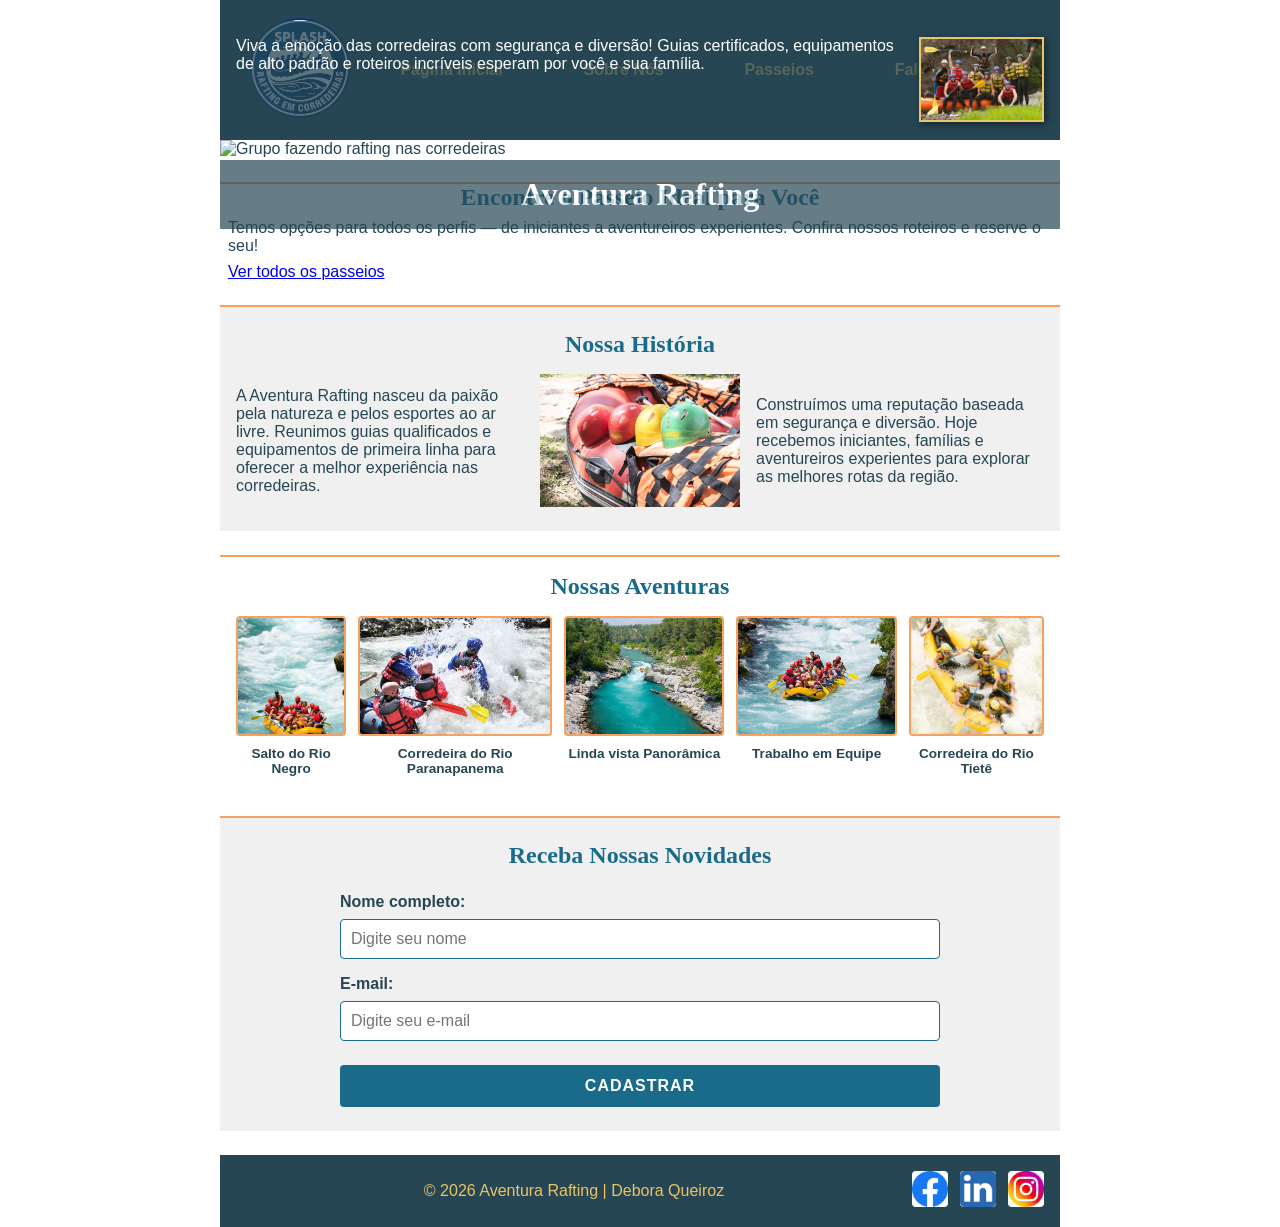
==== wwr/index.html @ 1a02dd17 "Alterações para Semana 6" ====
<!DOCTYPE html>
<html lang="pt-BR">

<head>
    <meta charset="UTF-8">
    <meta name="viewport" content="width=device-width, initial-scale=1.0">
    <title>Página Inicial | Aventura Rafting</title>
    <meta name="description"
        content="Aventura Rafting: experiências inesquecíveis nas corredeiras com guias certificados. Venha se aventurar!">
    <meta name="author" content="Debora Queiroz">
    <link rel="stylesheet" href="estilos/rafting.css">
</head>

<body>
    <header>
        <img src="imagens/z-splash.png" alt="Logo Aventura Rafting">
        <nav>
            <ul>
                <li><a href="index.html">Página Inicial</a></li>
                <li><a href="sobre.html">Sobre Nós</a></li>
                <li><a href="passeios.html">Passeios</a></li>
                <li><a href="contato.html">Fale Conosco</a></li>
            </ul>
        </nav>
    </header>

    <main>
        <!-- Hero -->
        <div class="hero">
            <img src="imagens/raftinghero.jpg" alt="Grupo fazendo rafting nas corredeiras">
            <h1>Aventura Rafting</h1>
            <div class="hero-info">
                <img src="imagens/clientefeliz.jpg" alt="Clientes felizes após o rafting">
                <p>Viva a emoção das corredeiras com segurança e diversão! Guias certificados, equipamentos
                    de alto padrão e roteiros incríveis esperam por você e sua família.</p>
            </div>
        </div>

        <!-- Chamada para ação -->
        <section class="chamada-inicial">
            <h2>Encontre o Passeio Ideal para Você</h2>
            <p>
                Temos opções para todos os perfis — de iniciantes a aventureiros experientes.
                Confira nossos roteiros e reserve o seu!
            </p>
            <p>
                <a href="passeios.html" class="btn-passeios">Ver todos os passeios</a>
            </p>
        </section>

        <!-- História -->
        <section class="historia">
            <h2>Nossa História</h2>
            <div class="historia-grid">
                <p>A Aventura Rafting nasceu da paixão pela natureza e pelos esportes ao ar livre. Reunimos
                    guias qualificados e equipamentos de primeira linha para oferecer a melhor experiência
                    nas corredeiras.</p>
                <img src="imagens/história-equipamentos.jpg" alt="Nossa história no Rafting">
                <p>Construímos uma reputação baseada em segurança e diversão. Hoje recebemos iniciantes,
                    famílias e aventureiros experientes para explorar as melhores rotas da região.</p>
            </div>
        </section>

        <!-- Aventuras -->
        <section class="aventura">
            <h2>Nossas Aventuras</h2>
            <div class="aventura-grid">
                <figure>
                    <img src="imagens/corredeira-inicial.jpg" alt="Salto do Rio Negro">
                    <figcaption>Salto do Rio Negro</figcaption>
                </figure>
                <figure>
                    <img src="imagens/banho-nas-corredeiras.jpg" alt="Rio Paranapanema">
                    <figcaption>Corredeira do Rio Paranapanema</figcaption>
                </figure>
                <figure>
                    <img src="imagens/corredeira-linda.jpg" alt="Vista Panorâmica">
                    <figcaption>Linda vista Panorâmica</figcaption>
                </figure>
                <figure>
                    <img src="imagens/trabalho-em-equipe.jpg" alt="Trabalho em Equipe">
                    <figcaption>Trabalho em Equipe</figcaption>
                </figure>
                <figure>
                    <img src="imagens/corredeira-final.jpg" alt="Rio Tietê">
                    <figcaption>Corredeira do Rio Tietê</figcaption>
                </figure>
            </div>
        </section>

        <!-- Newsletter -->
        <section class="formulario">
            <h2>Receba Nossas Novidades</h2>
            <form action="#" method="post">
                <label for="nome">Nome completo:</label>
                <input type="text" id="nome" name="nome" placeholder="Digite seu nome" required>

                <label for="email">E-mail:</label>
                <input type="email" id="email" name="email" placeholder="Digite seu e-mail" required>

                <button type="submit">Cadastrar</button>
            </form>
        </section>
    </main>

    <footer>
        <div class="footer-conteudo">
            <p>© 2026 Aventura Rafting | Debora Queiroz</p>
            <nav class="redes-sociais">
                <a href="https://facebook.com" target="_blank">
                    <img src="imagens/facebook.jpg" alt="Nos siga no Facebook">
                </a>
                <a href="https://linkedin.com" target="_blank">
                    <img src="imagens/linkedin.jpg" alt="Nos siga no Linkedin">
                </a>
                <a href="https://instagram.com" target="_blank">
                    <img src="imagens/instagram.jpg" alt="Nos siga no Instagram">
                </a>
            </nav>
        </div>
    </footer>
</body>

</html>
---- wwr/estilos/rafting.css ----
:root {
    --cor-primaria: #1a6b8a;
    --cor-secundaria: #f4a261;     
    --cor-destaque1: #264653;     
    --cor-destaque2: #e9c46a;  
    --cor-branco: #fff;
    --cor-fundo-claro: #f0f0f0;
    --cor-destaque1-transparente: rgba(38, 70, 83, 0.75); 
    --sombra-padrao: rgba(0, 0, 0, 0.5);
    --fonte-titulo: "Georgia", "Times New Roman", serif;
    --fonte-body: Arial, Helvetica, sans-serif;
}

* {
  margin: 0;
  padding: 0;
  box-sizing: border-box;
}

body {
   font-family: var(--fonte-body);
   color: var(--cor-destaque1); 
}

header, main, footer {
    width: 840px;
    margin: 0 auto;
}

h1, h2 {
    font-family: var(--fonte-titulo);
    color: var(--cor-primaria);
    text-align: center;
}

p {
    margin: 8px 0;
    padding: 0 8px;
}

/* Header */
header {
    display: grid;
    grid-template-columns: 120px 1fr;
    align-items: center;
    background-color: var(--cor-destaque1);
    padding: 10px 20px;
    width: 840px;
    margin: 0 auto;
    color: var(--cor-destaque2);
}

header img {
    width: 120px;
    height: auto;
}

header nav {
    margin: 0;
    padding: 0;
}

header nav ul {
    display: flex;
    list-style: none;
    margin: 0;
    padding: 0;
    justify-content: space-evenly;
}

header nav ul li {
    flex: 1 1 auto;
    text-align: center;
}

header nav a {
    color: var(--cor-destaque2);
    text-decoration: none;
    font-weight: bold;
    display: block;
    padding: 8px;
}

header nav a:hover {
    color: var(--cor-secundaria);
}

/* Hero */
.hero {
    position: relative;
}

.hero img {
    display: block;
    width: 100%;
    height: auto;
}

.hero h1 {
    position: absolute;
    top: 20px;
    width: 100%;
    padding: 16px;
    text-align: center;
    opacity: 0.7;
    background-color: var(--cor-destaque1);
    color: var(--cor-branco);
}

.hero-info {
    position: absolute;
    bottom: 20px;
    left: 0;
    width: 100%;
    background-color: var(--cor-destaque1-transparente);
    color: var(--cor-branco);
    padding: 16px;
    margin: 0;
}

.hero-info p {
    color: var(--cor-branco);
    margin: 0;
    padding: 0;
}

.hero-info img {
    float: right;
    width: 125px;
    margin-left: 16px;
    border: 2px solid var(--cor-destaque2);
    box-shadow: 2px 2px 8px var(--sombra-padrao);
}

/* Sections */
section {
    border-top: 2px solid var(--cor-secundaria);
    margin-top: 24px;
}

section h2 {
    margin-bottom: 8px;
}

/* História*/
.historia {
    background-color: var(--cor-fundo-claro);
    padding: 24px 16px;
    margin-top: 24px;
}

.historia-grid {
    display: grid;
    grid-template-columns: 1fr 200px 1fr;
    gap: 16px;
    align-items: center;
    margin-top: 16px;
}

.historia-grid img {
    width: 100%;
    height: auto;
}

.historia-grid p {
    margin: 0;
    padding: 0;
}

/* Aventura*/
.aventura {
    padding: 16px;
    margin-top: 24px;
}

.aventura-grid {
    display: flex;
    justify-content: space-between;
    gap: 12px;
    margin-top: 16px;
}

.aventura-grid figure {
    flex: 1 1 auto;
    text-align: center;
    margin: 0;
}

.aventura-grid figure img {
    width: 100%;
    height: 120px;
    object-fit: cover;
    border: 2px solid var(--cor-secundaria);
    border-radius: 4px;
}

.aventura-grid figcaption {
    font-size: 0.85rem;
    color: var(--cor-destaque1);
    margin-top: 6px;
    font-weight: bold;
}

/* Footer */
footer {
    background-color: var(--cor-destaque1);
    color: var(--cor-destaque2);
    padding: 16px;
    margin-top: 24px;
}

.footer-conteudo {
    display: grid;
    grid-template-columns: 1fr auto;
    align-items: center;
}

footer p {
    margin: 0;
    padding: 0;
    color: var(--cor-destaque2);
    text-align: center;
}

.redes-sociais {
    display: flex;
    flex-direction: row;
    align-items: center;
    gap: 12px;
    margin: 0;
    padding: 0;
}

.redes-sociais  a {
    text-decoration: none;
}

.redes-sociais  img {
    width: 36px;
    height: 36px;
    object-fit: cover;
    border-radius: 4px; 
}

/* ==========================================
   PÁGINA CONTATO
   ========================================== */

.info-contato {
    padding: 24px 16px;
    margin-top: 24px;
    background-color: var(--cor-fundo-claro);
}

.info-grid {
    display: grid;
    grid-template-columns: 1fr 1fr 1fr;
    gap: 16px;
    margin-top: 16px;
}

.info-item {
    background-color: var(--cor-branco);
    padding: 16px;
    border-left: 4px solid var(--cor-secundaria);
}

.info-item h3 {
    color: var(--cor-primaria);
    margin-bottom: 8px;
}

.info-item p {
    margin: 0;
    padding: 0;
}

/* Mapa */
.mapa {
    margin-top: 24px;
    text-align: center;
}

.mapa iframe {
    width: 100%;
    height: 300px;
    border: 2px solid var(--cor-secundaria);
    border-radius: 4px;
}

/* Equipe */
.equipe {
    padding: 24px 16px;
    margin-top: 24px;
}

.equipe-grid {
    display: grid;
    grid-template-columns: 1fr 1fr 1fr;
    gap: 16px;
    margin-top: 16px;
}

.equipe-grid figure {
    text-align: center;
    margin: 0;
}

.equipe-grid figure img {
    width: 100%;
    height: 180px;
    object-fit: cover;
    border: 2px solid var(--cor-secundaria);
    border-radius: 4px;
}

.equipe-grid figcaption {
    margin-top: 8px;
    font-size: 0.9rem;
    color: var(--cor-destaque1);
}

/* Formulário */
.formulario {
    padding: 24px 16px;
    margin-top: 24px;
    background-color: var(--cor-fundo-claro);
}

.formulario form {
    display: grid;
    gap: 8px;
    margin-top: 16px;
    max-width: 600px;
    margin-left: auto;
    margin-right: auto;
}

.formulario label {
    font-weight: bold;
    color: var(--cor-destaque1);
    margin-top: 8px;
}

.formulario input[type="text"],
.formulario input[type="email"],
.formulario textarea {
    width: 100%;
    padding: 10px;
    border: 1px solid var(--cor-primaria);
    border-radius: 4px;
    font-family: var(--fonte-body);
    font-size: 1rem;
}

.formulario textarea {
    resize: vertical;
}

.formulario fieldset {
    border: 1px solid var(--cor-primaria);
    border-radius: 4px;
    padding: 12px 16px;
    margin-top: 8px;
}

.formulario fieldset legend {
    font-weight: bold;
    color: var(--cor-destaque1);
    padding: 0 8px;
}

.formulario fieldset label {
    display: flex;
    align-items: center;
    gap: 8px;
    font-weight: normal;
    margin-top: 6px;
    cursor: pointer;
}

.formulario fieldset input[type="radio"] {
    width: 16px;
    height: 16px;
    accent-color: var(--cor-primaria);
}

.newsletter {
    display: flex;
    align-items: center;
    gap: 8px;
    font-weight: normal !important;
    cursor: pointer;
    margin-top: 8px;
}

.newsletter input[type="checkbox"] {
    width: 16px;
    height: 16px;
    accent-color: var(--cor-primaria);
}

.formulario button[type="submit"] {
    margin-top: 16px;
    padding: 12px;
    background-color: var(--cor-primaria);
    color: var(--cor-branco);
    border: none;
    border-radius: 4px;
    font-size: 1rem;
    font-weight: bold;
    cursor: pointer;
    text-transform: uppercase;
    letter-spacing: 1px;
}

.formulario button[type="submit"]:hover {
    background-color: var(--cor-destaque1);
}

/* ==========================================
   PÁGINA PASSEIOS
   ========================================== */

.chamada-passeios {
    background-color: var(--cor-primaria);
    color: var(--cor-branco);
    text-align: center;
    padding: 28px 16px;
}

.chamada-passeios h2 {
    color: var(--cor-destaque2);
    margin-bottom: 8px;
}

.chamada-passeios p {
    color: var(--cor-branco);
    margin-bottom: 16px;
}

.btn-contato {
    display: inline-block;
    background-color: var(--cor-secundaria);
    color: var(--cor-destaque1);
    padding: 12px 32px;
    border-radius: 4px;
    font-weight: bold;
    text-decoration: none;
    text-transform: uppercase;
    letter-spacing: 1px;
    font-family: var(--fonte-body);
    transition: background-color 0.2s;
}

.btn-contato:hover {
    background-color: var(--cor-destaque2);
}

/* Cards dos roteiros */
.passeios-detalhes {
    padding: 24px 16px;
    margin-top: 24px;
}

.passeio-card {
    display: grid;
    grid-template-columns: 220px 1fr;
    gap: 20px;
    align-items: start;
    background-color: var(--cor-fundo-claro);
    border-left: 4px solid var(--cor-secundaria);
    margin-bottom: 24px;
    padding: 16px;
}

.passeio-card.invertido {
    grid-template-columns: 1fr 220px;
}

.passeio-card.invertido img {
    order: 2;
}

.passeio-card.invertido .passeio-info {
    order: 1;
}

.passeio-card img {
    width: 220px;
    height: 160px;
    object-fit: cover;
    border: 2px solid var(--cor-secundaria);
    border-radius: 4px;
}

.passeio-info h3 {
    font-family: var(--fonte-titulo);
    color: var(--cor-primaria);
    font-size: 1.2rem;
    margin-bottom: 6px;
}

.passeio-info .nivel {
    display: inline-block;
    padding: 2px 10px;
    border-radius: 12px;
    font-size: 0.8rem;
    font-weight: bold;
    text-transform: uppercase;
    letter-spacing: 0.5px;
    margin-bottom: 8px;
}

.nivel-facil    { background-color: #c8e6c9; color: #2e7d32; }
.nivel-moderado { background-color: #fff9c4; color: #f57f17; }
.nivel-radical  { background-color: #ffcdd2; color: #c62828; }

.passeio-info p {
    margin: 0 0 8px;
    padding: 0;
    font-size: 0.9rem;
}

.passeio-info ul {
    padding-left: 18px;
    font-size: 0.85rem;
    color: var(--cor-destaque1);
}

.passeio-info ul li {
    margin-bottom: 4px;
}

/* Tabela */
.tabela-passeios {
    padding: 24px 16px;
    margin-top: 24px;
    background-color: var(--cor-fundo-claro);
    border-top: 2px solid var(--cor-secundaria);
}

.tabela-passeios h2 {
    margin-bottom: 16px;
}

.tabela-passeios table {
    width: 100%;
    border-collapse: collapse;
    font-size: 0.85rem;
    table-layout: fixed;
}

.tabela-passeios thead {
    background-color: var(--cor-primaria);
    color: var(--cor-branco);
}

.tabela-passeios th,
.tabela-passeios td {
    padding: 10px 8px;
    text-align: center;
    border-bottom: 1px solid #ccc;
    word-wrap: break-word;
}

.tabela-passeios th:first-child,
.tabela-passeios td:first-child {
    text-align: left;
}

.tabela-passeios tbody tr:nth-child(even) {
    background-color: #e0ecf1;
}

.tabela-passeios tbody tr:hover {
    background-color: #c8dde6;
}

.tabela-passeios td.nivel-facil    { color: #2e7d32; font-weight: bold; }
.tabela-passeios td.nivel-moderado { color: #f57f17; font-weight: bold; }
.tabela-passeios td.nivel-radical  { color: #c62828; font-weight: bold; }
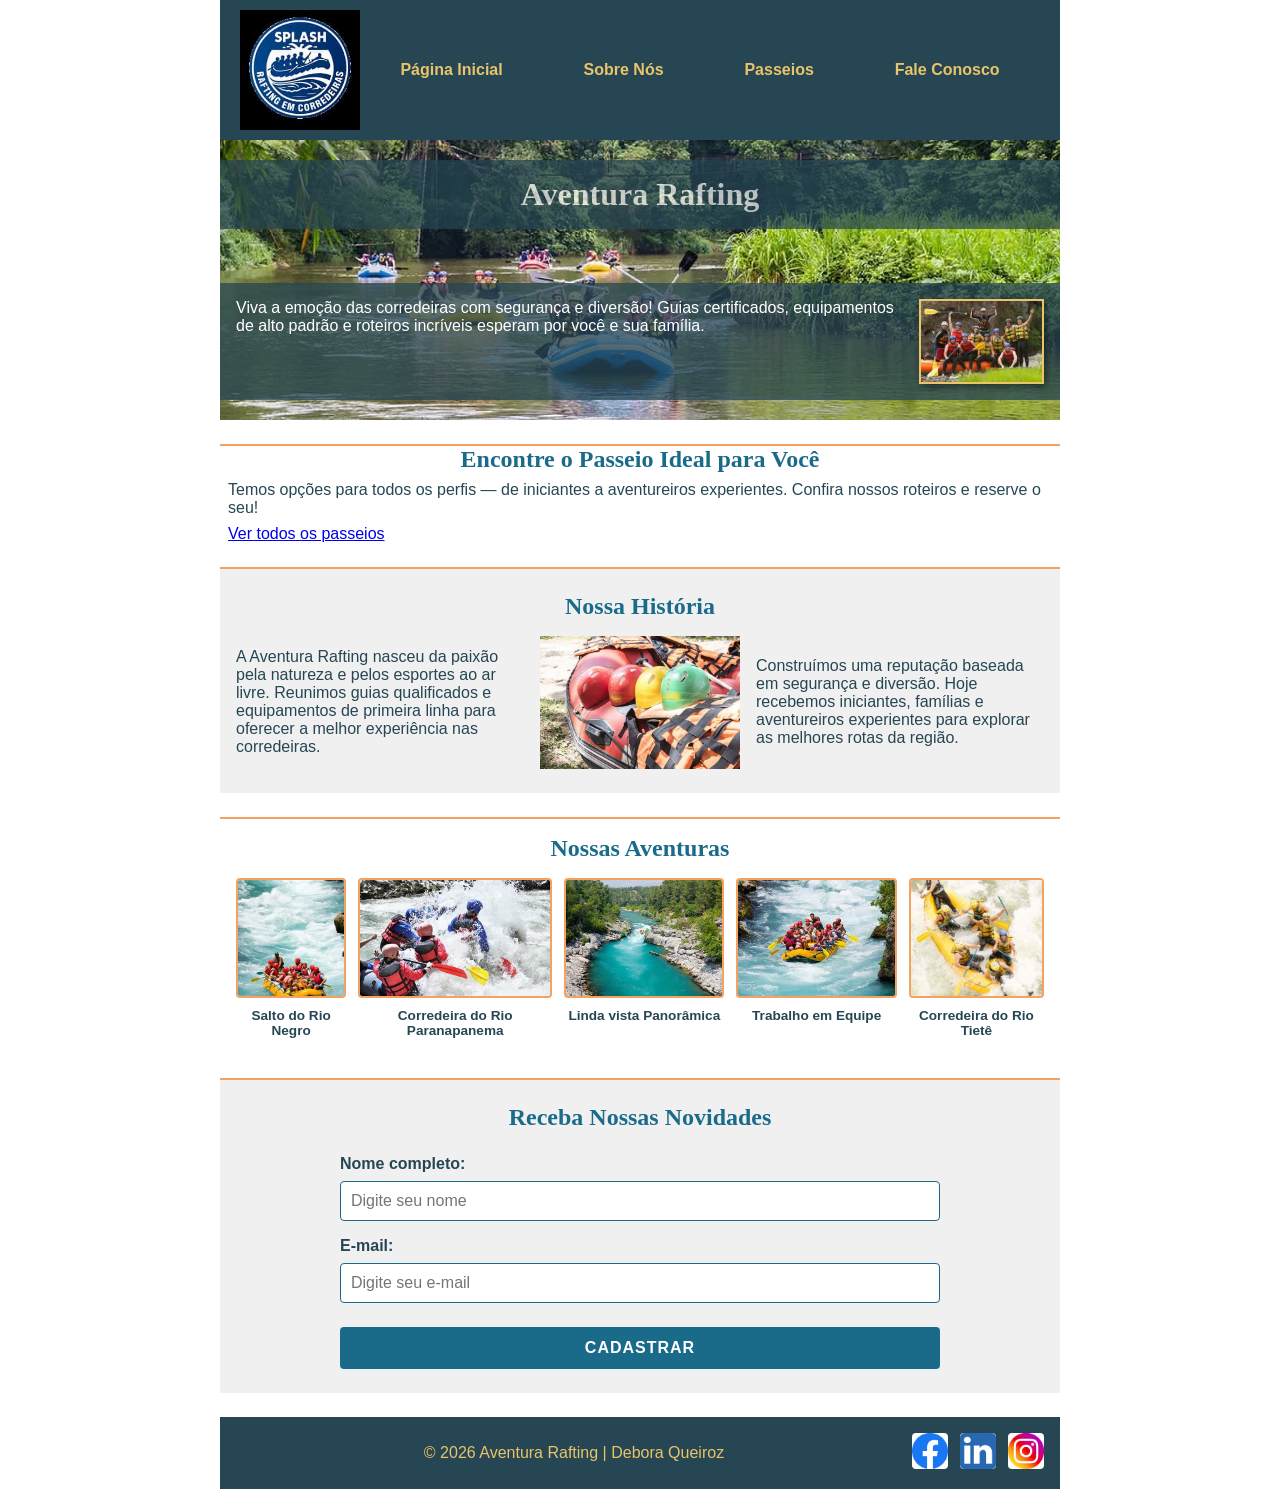
==== commit 56dcbed8: "Correção no tamanho das imagens" ====
--- a/wwr/index.html
+++ b/wwr/index.html
@@ -13,7 +13,7 @@
 
 <body>
     <header>
-        <img src="imagens/z-splash.png" alt="Logo Aventura Rafting">
+        <img src="imagens/z-splash.jpg" alt="Logo Aventura Rafting">
         <nav>
             <ul>
                 <li><a href="index.html">Página Inicial</a></li>
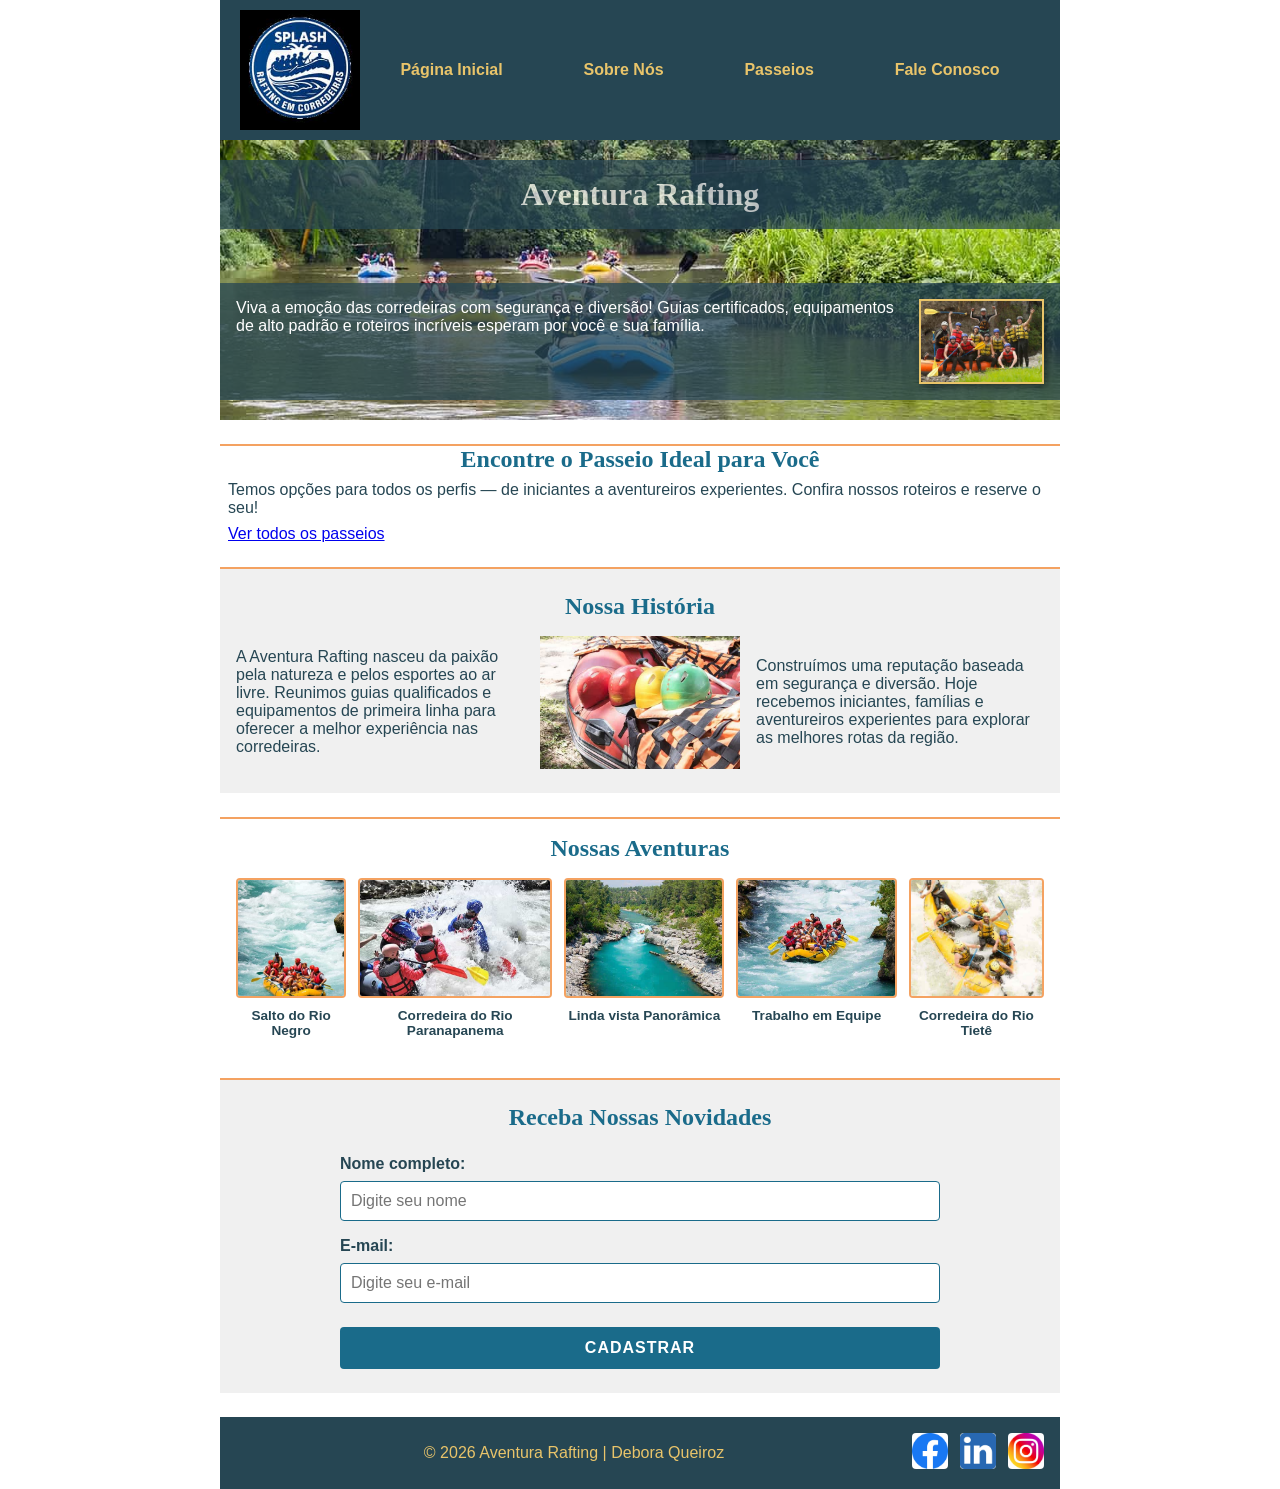
==== commit 09051bd3: "Ajustes finais" ====
--- a/wwr/index.html
+++ b/wwr/index.html
@@ -114,7 +114,7 @@
                     <img src="imagens/linkedin.jpg" alt="Nos siga no Linkedin">
                 </a>
                 <a href="https://instagram.com" target="_blank">
-                    <img src="imagens/instagram.jpg" alt="Nos siga no Instagram">
+                    <img src="imagens/instagram.avif" alt="Nos siga no Instagram">
                 </a>
             </nav>
         </div>
